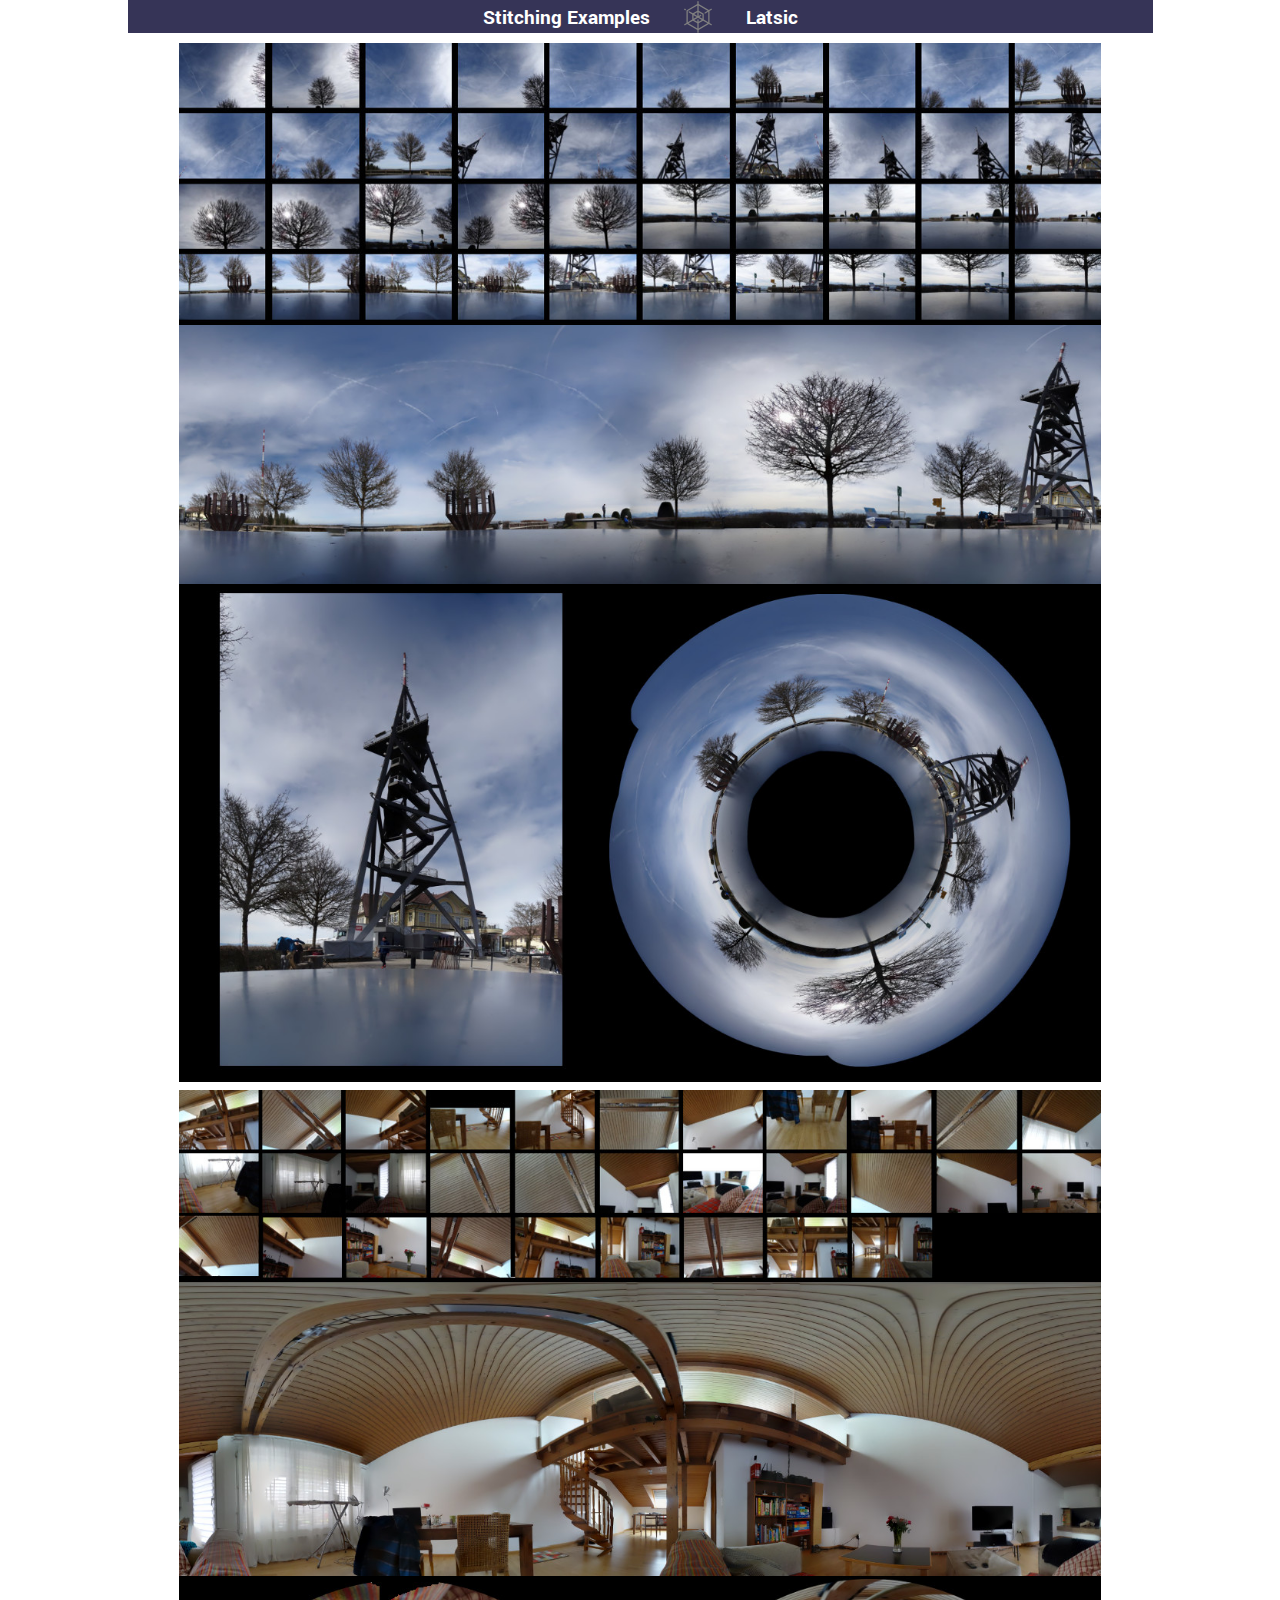
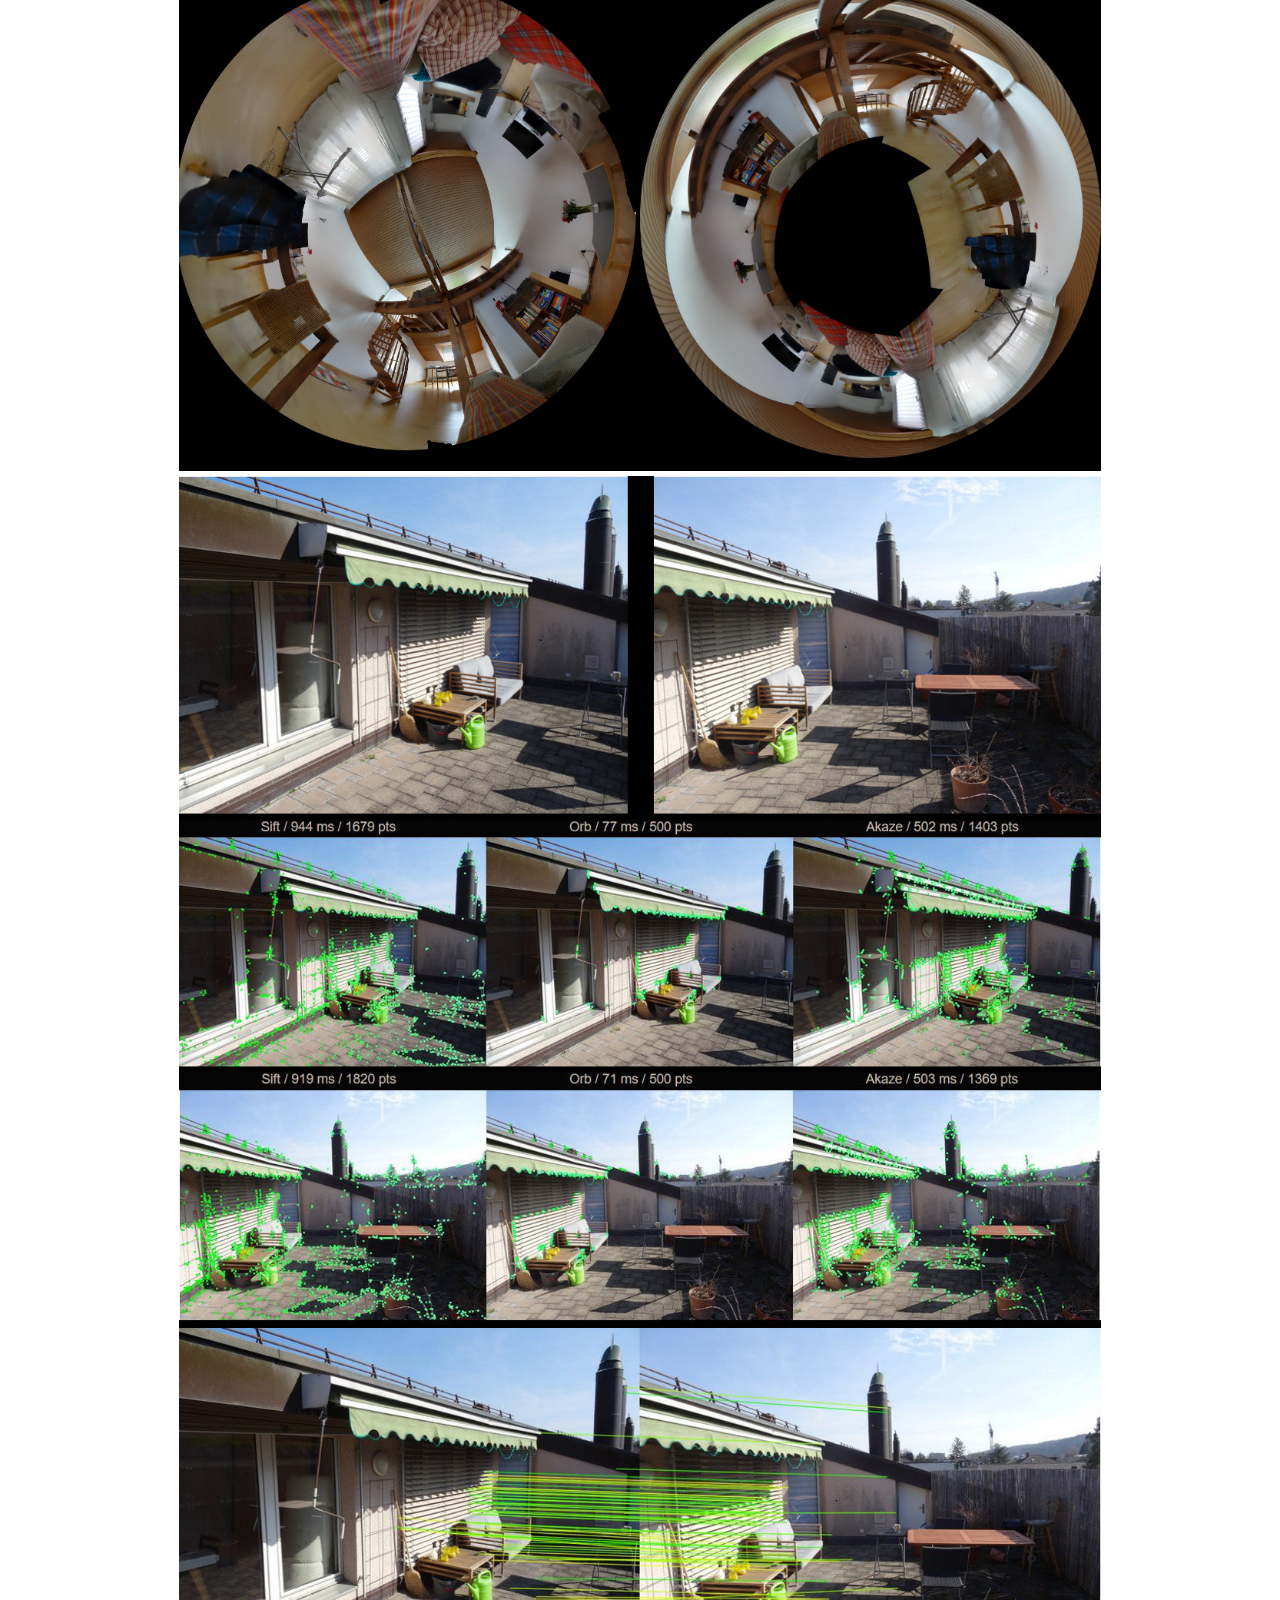
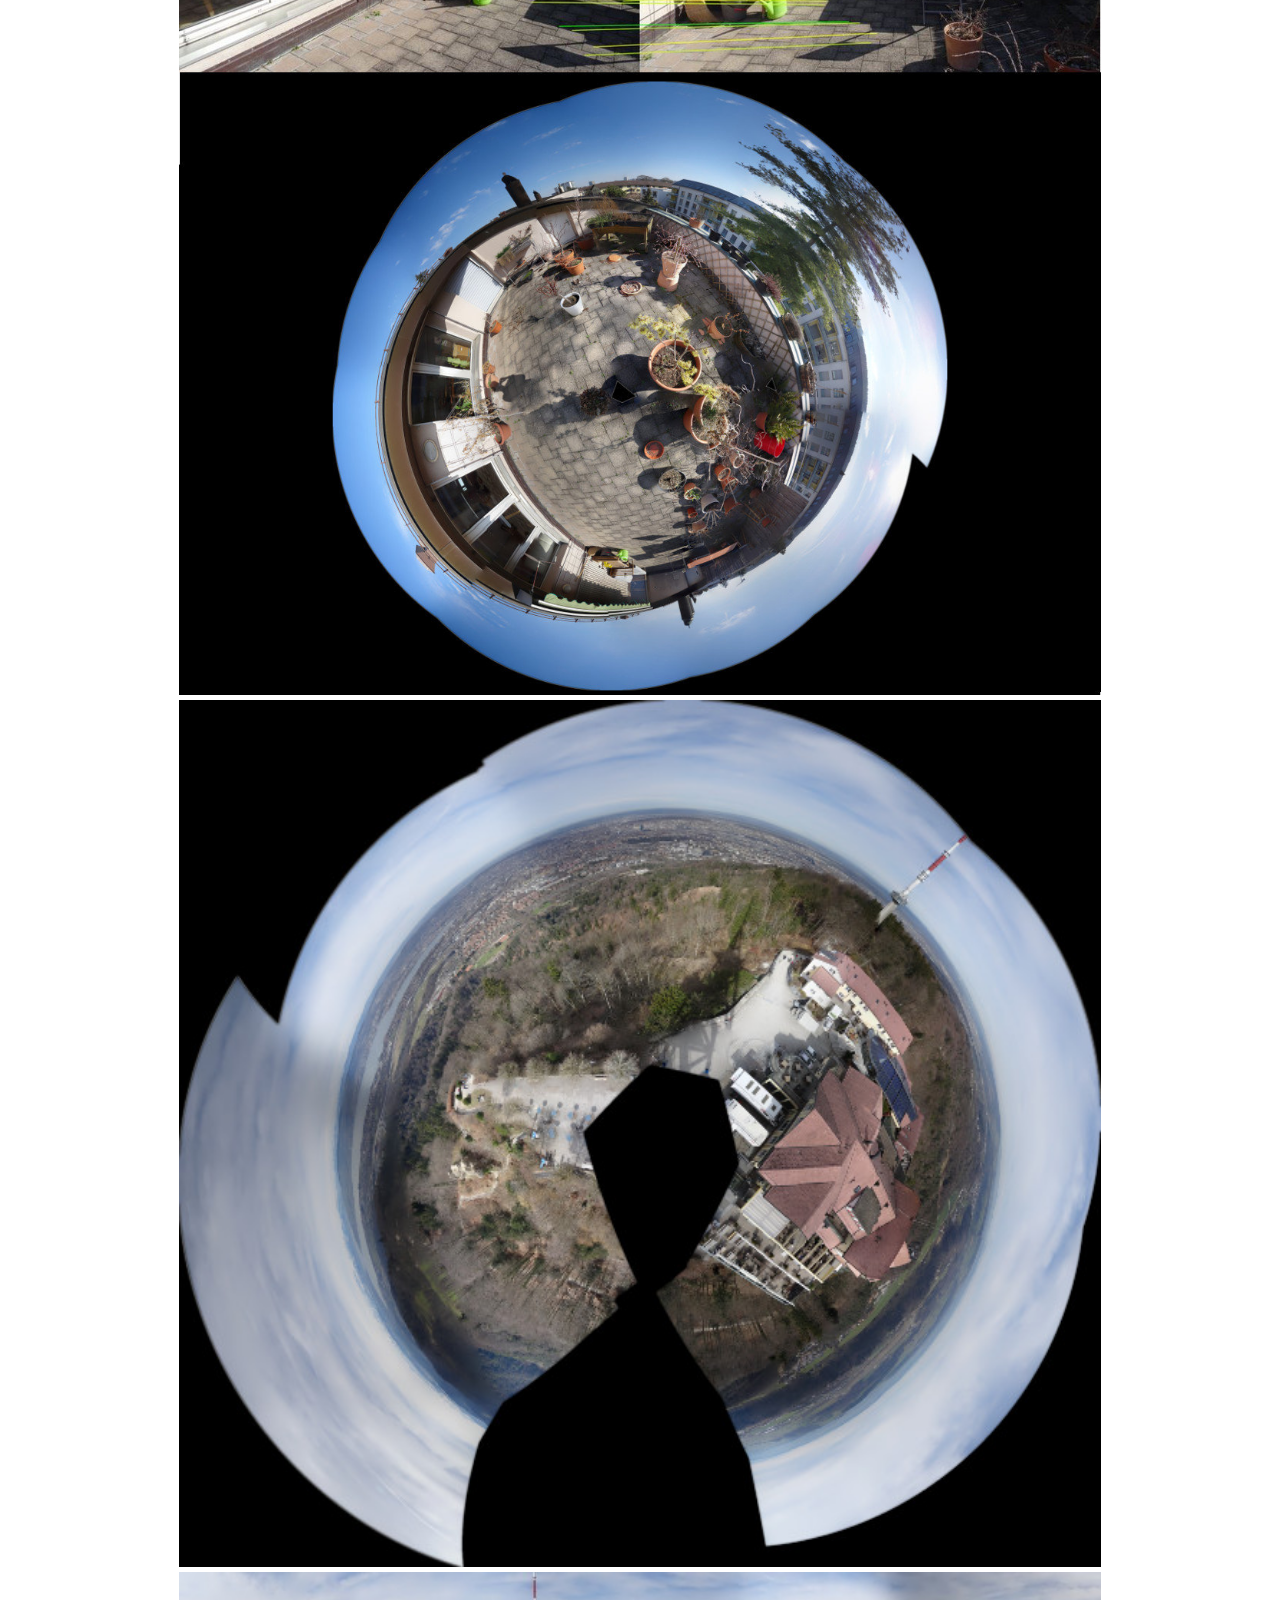
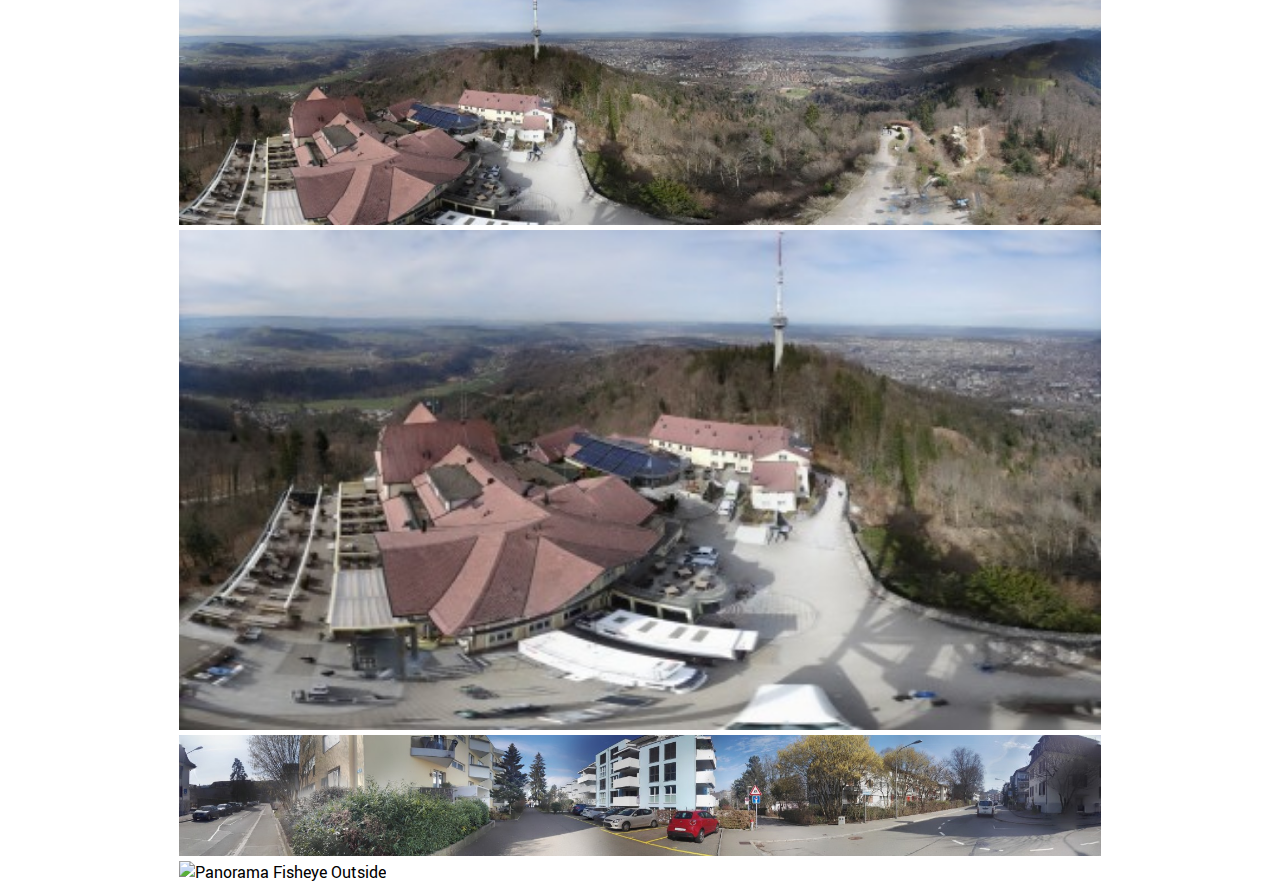
==== stitching.html @ bf457649 "add stitching example images to new page stitching" ====
<!DOCTYPE html>
<html lang="en">

<head>
  <!-- Global Site Tag (gtag.js) - Google Analytics -->
  <script async src="https://www.googletagmanager.com/gtag/js?id=UA-133514855-1"></script>
  <script>
    window.dataLayer = window.dataLayer || [];
    function gtag(){dataLayer.push(arguments);}
    gtag('js', new Date());
    gtag('config', 'UA-133514855-1');
  </script>

  <meta charset="utf-8/">
  <meta name="viewport" content="width=device-width, initial-scale=1.0, maximum-scale=1.0" />
  <title>Latsic Stitching Gallery</title>
  <link rel="stylesheet" href="styles.css" type="text/css" />
  <link rel="stylesheet" href="styles_stitching.css" type="text/css" />
</head>

<body>
  <div class="page-background">
    <div class="page">
      
      <header class="header">
        <a href="./index.html" class="header-content">
            
          <h3>Stitching Examples</h3>
          <img src="images/web.svg" class="header-logo" />
          <h3>Latsic</h3>
        </a>
      </header>

      <div
        class="fixed-header-offset"
        style="background-color: #00000000; min-height: 10px; height: 10px; width:100%"
      >
      </div>
      <div
        class="images-panel"
      >
        <div>
          <img
            src="./images/stitching/Table_Collection.jpg"
            alt="Stitching Collection Table"
            width="100%"
          >
        </div>
        <div>
          <img
            src="./images/stitching/wz_collection.jpg"
            alt="Stitching Collection WZ"
            width="100%"
          >
        </div>
        <div>
          <img
            src="./images/stitching/balcony_collection.jpg"
            alt="Stitching Collection Balcony"
            width="100%"
          >
        </div>
        <div>
          <img
            src="./images/stitching/Tower_Fisheye.jpg"
            alt="Panorama Fisheye Uetliberg"
            width="100%"
          >
        </div>
        <div>
          <img
            src="./images/stitching/Tower_Spherical.jpg"
            alt="Panorama Spherical Uetliberg"
            width="100%"
          >
        </div>
        
        <div>
          <img
            src="./images/stitching/Tower_SphericalSubSelection.jpg"
            alt="Panorama Spherical Uetliberg Selection"
            width="100%"
          >
        </div>
        <div>
          <img
            src="./images/stitching/Outside_Spherical.jpg"
            alt="Panorama Spherical Outside"
            width="100%"
          >
        </div>
        <div>
          <img
            src="./images/stitching/Outside_Fisheye.jpg"
            alt="Panorama Fisheye Outside"
            width="100%"
          >
        </div>
      </div>
    </div>
  </div>
</body>

</html>
---- styles.css ----
@font-face {
  font-family: 'Roboto';
  src: url('fonts/Roboto-Light-webfont.woff') format('woff');
  font-style: normal;
  font-weight: 300;
}

@font-face {
  font-family: Roboto;
  src: url('fonts/Roboto-LightItalic-webfont.woff') format('woff');
  font-style: italic;
  font-weight: 300;
}

@font-face {
  font-family: Roboto;
  src: url('fonts/Roboto-Bold-webfont.woff') format('woff');
  font-style: normal;
  font-weight: 700;
}
@font-face {
  font-family: Roboto;
  src: url('fonts/Roboto-Medium-webfont.woff') format('woff');
  font-style: normal;
  font-weight: 500;
}
@font-face {
  font-family: Roboto;
  src: url('fonts/Roboto-Regular-webfont.woff') format('woff');
  font-style: normal;
  font-weight: 400;
}

*
{
  margin: 0;
  padding: 0;
  box-sizing: border-box;
}

html {
  font-size: 100%;
  background-color: white;
  
}
.page-background {
  background-color: white;
}
.page {
  margin: 0 auto;
  font-family: "Roboto", sans-serif;
}
.header {
  position: fixed;
  z-index: 1000;
  top: 0;
  margin-top: 0;
  padding-top: 0;
  width: 100%;
  height: 33px;
  display: flex;
  background-color: rgb(54, 52, 87);
  color: white
}
.header-content {
  width: 100%;
  display: flex;
  align-items: center;
  justify-content: center;
}
.header-logo {
  width: 2rem;
  margin: 0 2rem;
}
.header-logo {
  filter: invert(.5);
}
.header h1 {
  font-family: "Roboto", sans-serif;
  font-size: 1.5rem;
  margin-right: 1.2rem;
}
.hr-title {
  background-color:rgb(54, 52, 87);
  height: 1px;
}
.nav-and-content {
  position: absolute;
  top: 33px;
  height: 40px;
}
.nav-bar {
  position: fixed;
  width: 100%;
  height: 62px;
  background-color: rgb(222, 232, 243);
  z-index: 10000;
}
.nav-bar-content {
  display: flex;
  flex-direction: row;
  flex-wrap: wrap;
  justify-content: space-between;
}
.nav-bar-content-div {
  display: flex;
  align-items: baseline;
}
.nav-bar img {
  width: 2.5rem;
  max-height: 1.5rem;
  margin: 0.2rem 0.2rem;
}
.nav-bar-item,
.nav-bar-item:visited {
  display: block;
  text-decoration: none;
  color: #000;
  padding: 0.3rem 0.3rem;
}
.nav-bar-item > img {
  width: 2rem;
  height: 2rem;
}
.nav-bar-item:hover {
  background-color: #E9E9E9;
}
.nav-bar-item p{
  font-family: "Roboto", sans-serif;
  font-size: 0.8rem;
  font-weight: bold;
}
.articles {
  position: relative;
  top: 61px;
  display: flex;
  flex-direction: column;
  min-height: 100vh;
}
.article-std {
  background-color: rgb(246, 246, 248);
  padding: 1rem;
}
.article-title {
  display: flex;
  justify-content: space-between;
  align-items: center;
  padding: 0.5rem 0.5rem;
  color: rgb(54, 52, 87);
}
.article-title a {
  text-decoration: none;
  color: rgb(180, 12, 12);
}
.article-structure {
  display: flex;
  flex-direction: column;
  align-items: flex-start;
  margin: 1rem;
}
.article-image {
  display: block;
  margin: auto;
  padding-bottom: 1rem;
  flex: 1;
}
.article-image > img {
  width: auto;
  height: auto;
  max-width: 100%;
  margin: 0 auto;
}
.article-image > figcaption{
  text-align: center;
  font-size: 0.8rem;
  margin: 0 auto;
  padding-bottom: 0.2rem;
}
.article-text {
  width: 100%;
  margin-top: 1rem;
  flex:1;
  flex-direction: column;
  display: flex;
  font-size: 0.9rem;
  font-weight: 400;
  color: rgb(1, 1, 17);
}
.article-text a{
  text-decoration: none;
  color: rgb(180, 12, 12);
}
.article-p:not(:last-child) {
  margin-bottom: 0.3rem;
}
.fixed-header-align {
  display: block;
  padding-top: 95px;
  margin-top: -95px;
}

/* Mobile Systems */
@media only screen and (max-width: 750px) {
  html {
    font-size: 100%;
  }
  .page {
    max-width: 100%;
  }
}

/* Tablet Styles */
@media only screen and (min-width: 751px) and (max-width: 1024px) {
  .page {
    max-width: 100%;
  }
  .article-std {
    width: 100%;
  }
  .article-structure {
    flex-direction: row;
  }
  .article-text {
    margin: 0;
  }
  .article-image > img {
    display: inline-block;
    max-width: 90%;
  }
  .article-image-right {
    margin-left: 15%;
  }
  .article-image > figcaption {
    text-align: left;
  }
  .article-image > figcaption.article-figcaption-right {
    text-align: center;
  }
}

/* Desktop Systems */
@media only screen and (min-width: 1025px) {
  
  .page {
    max-width: 1025px;
  }
  .header {
    width: 1025px;
  }
  .header nav {
    display: none;
  }
  .nav-bar {
    width: 50px;
    min-height: 100vh;
    max-height: 100vh;
  }
  .nav-bar img {
    max-height: 2rem;
  }
  .nav-and-content {
    display: flex;
    flex-direction: row;
    min-height: 100vh;
    max-height: 100vh;
  }
  .nav-bar-content {
    flex-direction: column;
  }
  .nav-bar-content-div {
    flex-direction: column;
  }
  .articles {
    left: 50px;
    top: 0px;
    width: 975px;
    min-height: 100vh;
    max-height: 100vh;
  }
  .article-structure {
    flex-direction: row;
  }
  .article-text {
    margin: 0;
  }
  .article-image > img {
    display: inline-block;
    max-width: 90%;
  }
  .article-image-right {
    margin-left: 15%;
  }
  .article-image > figcaption {
    text-align: left;
  }
  .article-image > figcaption.article-figcaption-right {
    text-align: center;
  }
  .fixed-header-align {
    padding-top: 33px;
    margin-top: -33px;
  }
}
---- styles_stitching.css ----
header > a {
  text-decoration: none;
  color: inherit;
}

.fixed-header-align {
  display: block;
  padding-top: 33px;
  margin-top: -33px;
}
.fixed-header-offset {
  display: block;
  margin-top: 33px;
}

.images-panel {
  width: 90%; 
  margin: 0 auto;
}
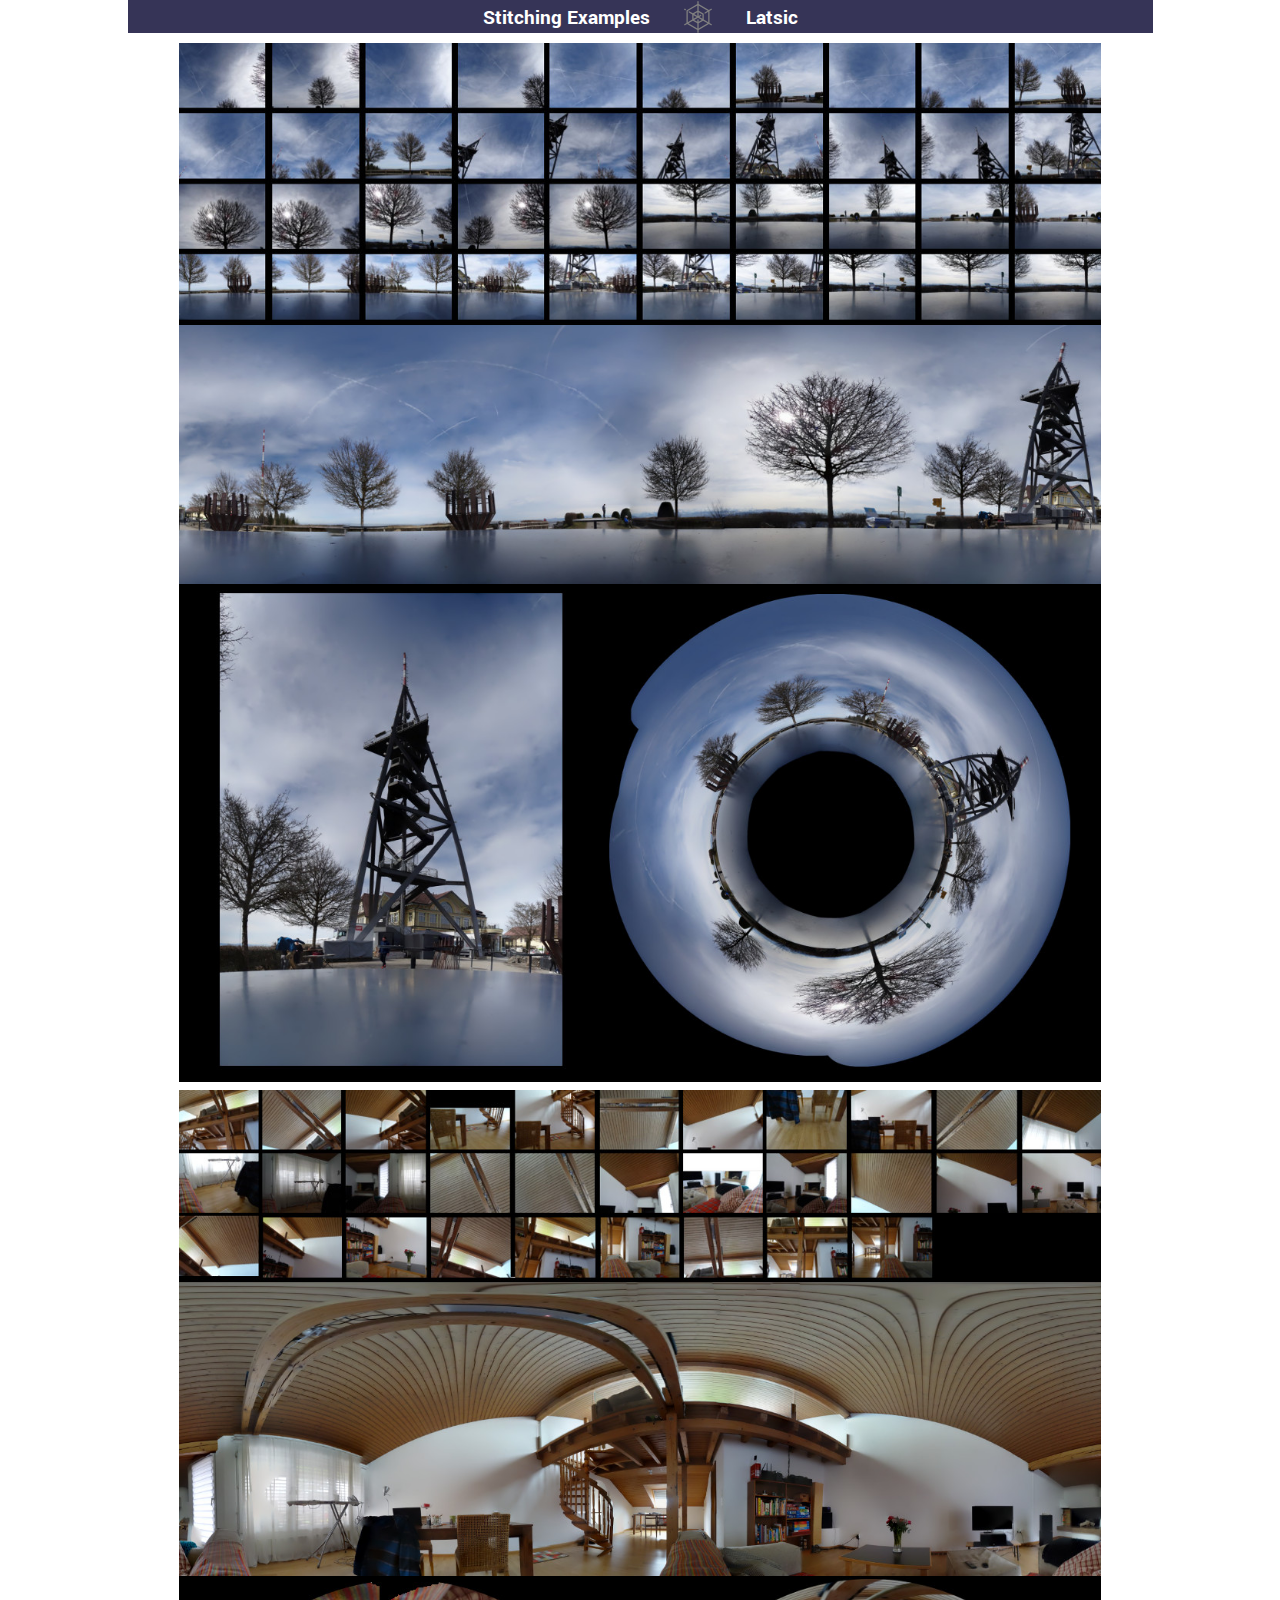
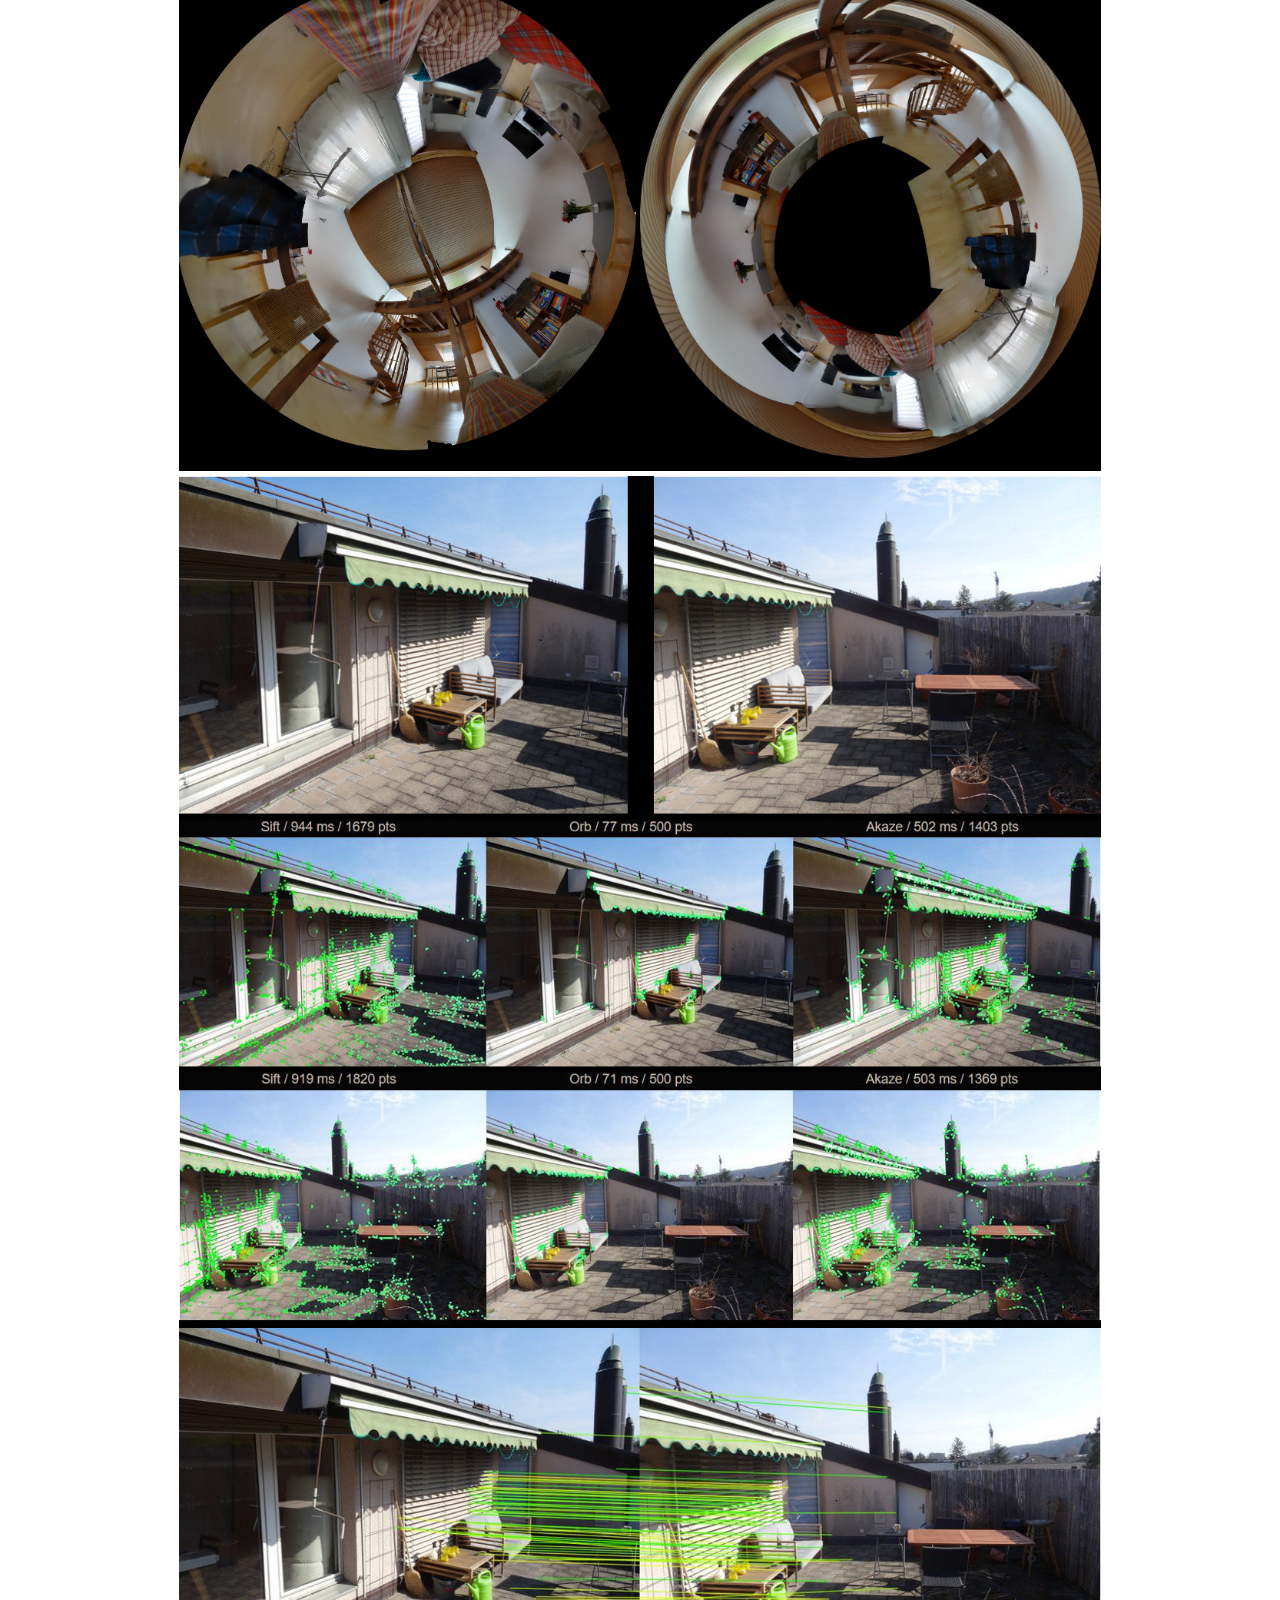
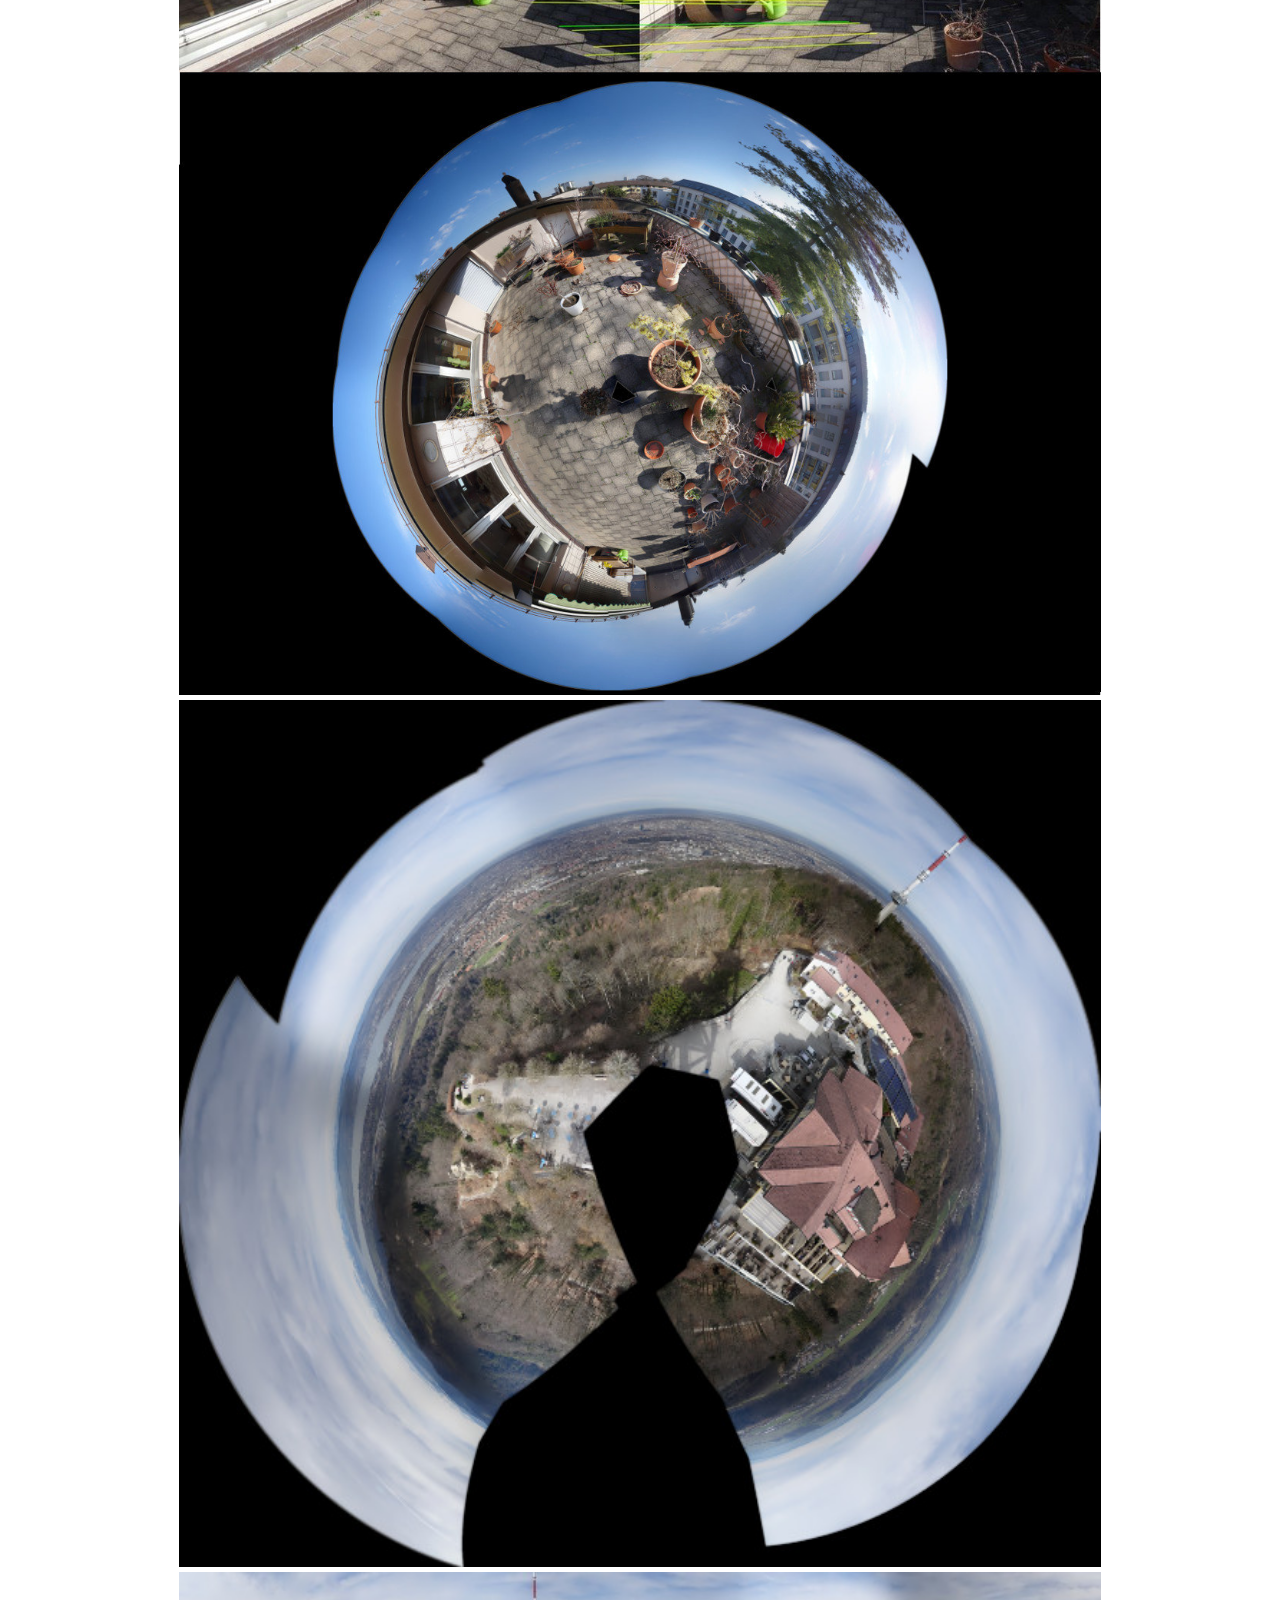
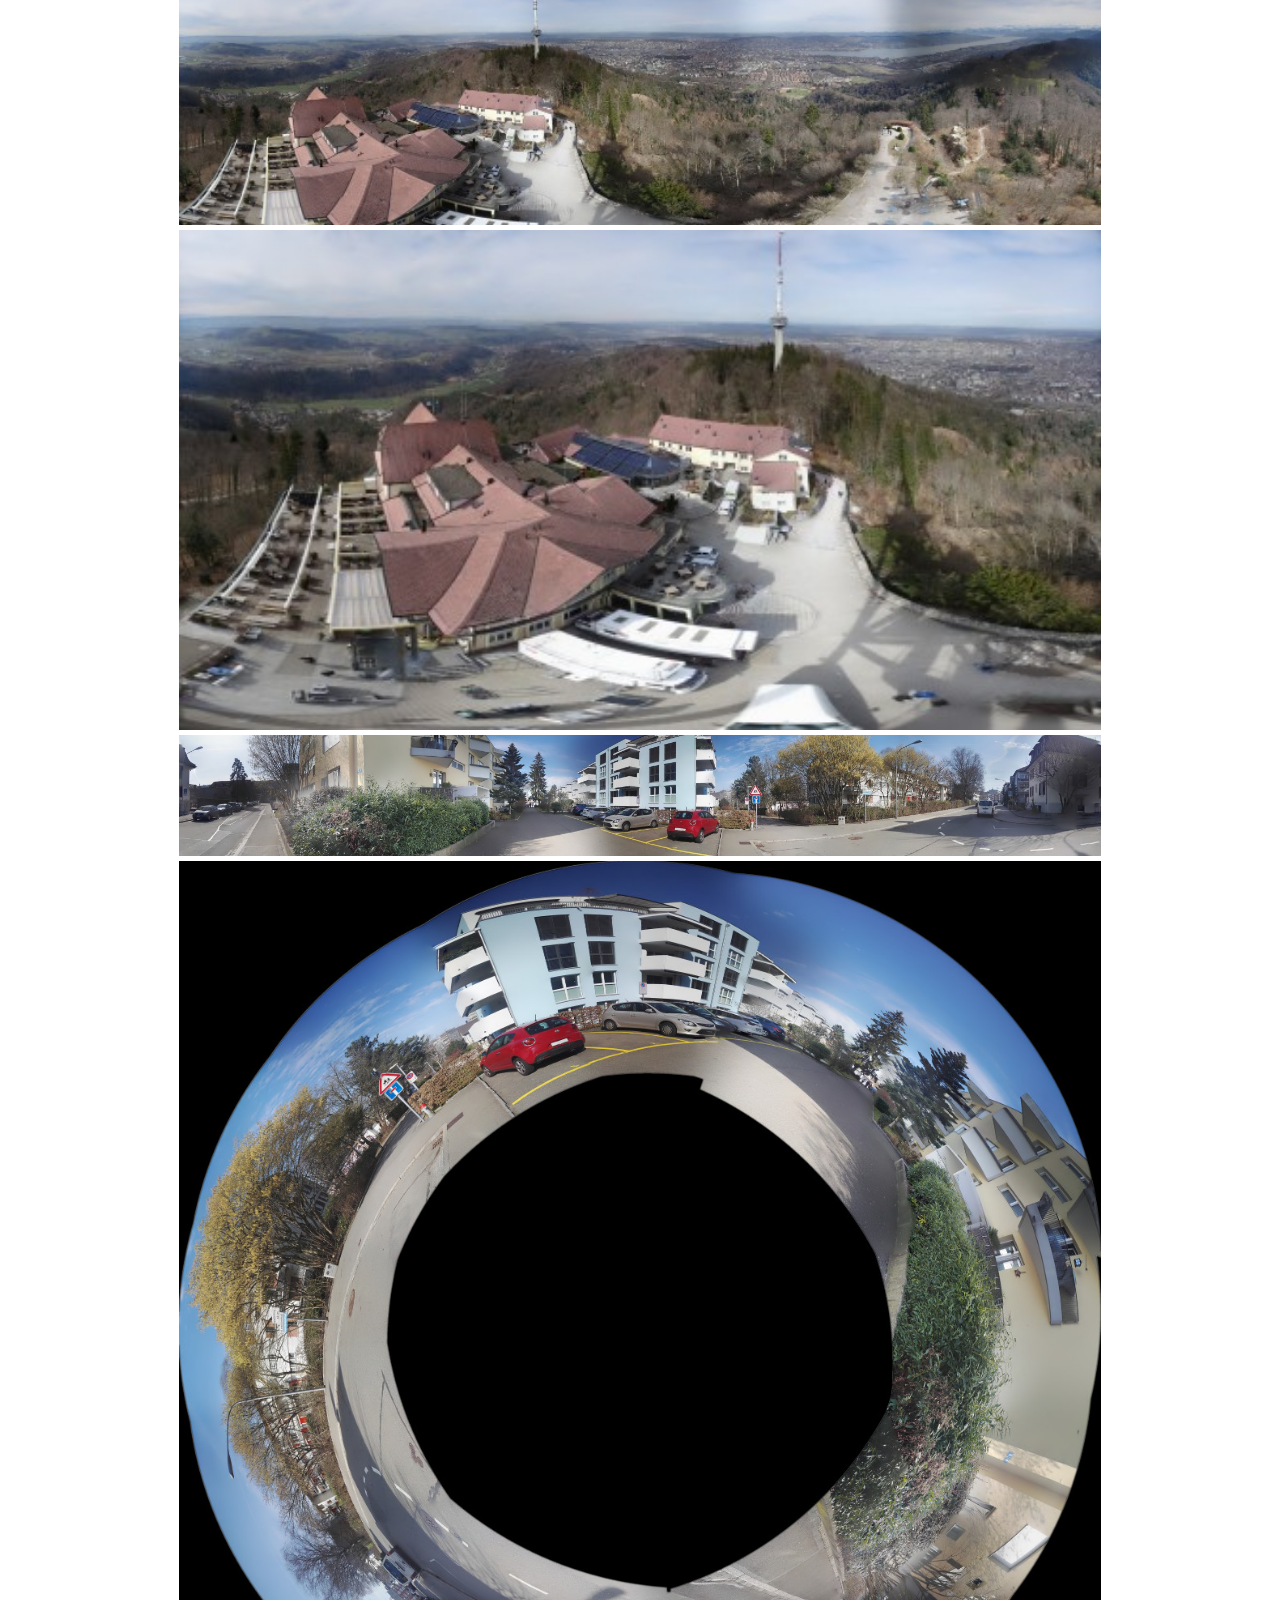
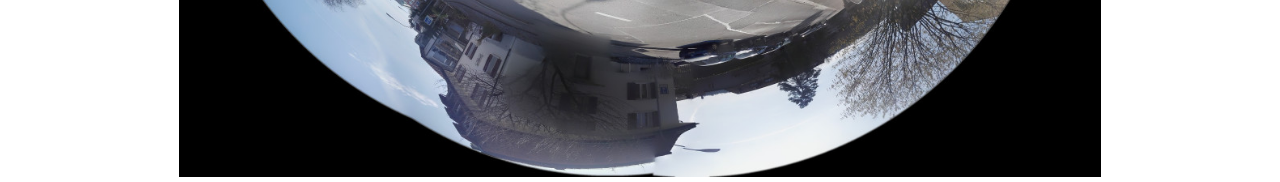
==== commit 3dafce90: "spelling" ====
--- a/stitching.html
+++ b/stitching.html
@@ -91,7 +91,7 @@
         </div>
         <div>
           <img
-            src="./images/stitching/Outside_Fisheye.jpg"
+            src="./images/stitching/Outside_Fisheye1.jpg"
             alt="Panorama Fisheye Outside"
             width="100%"
           >
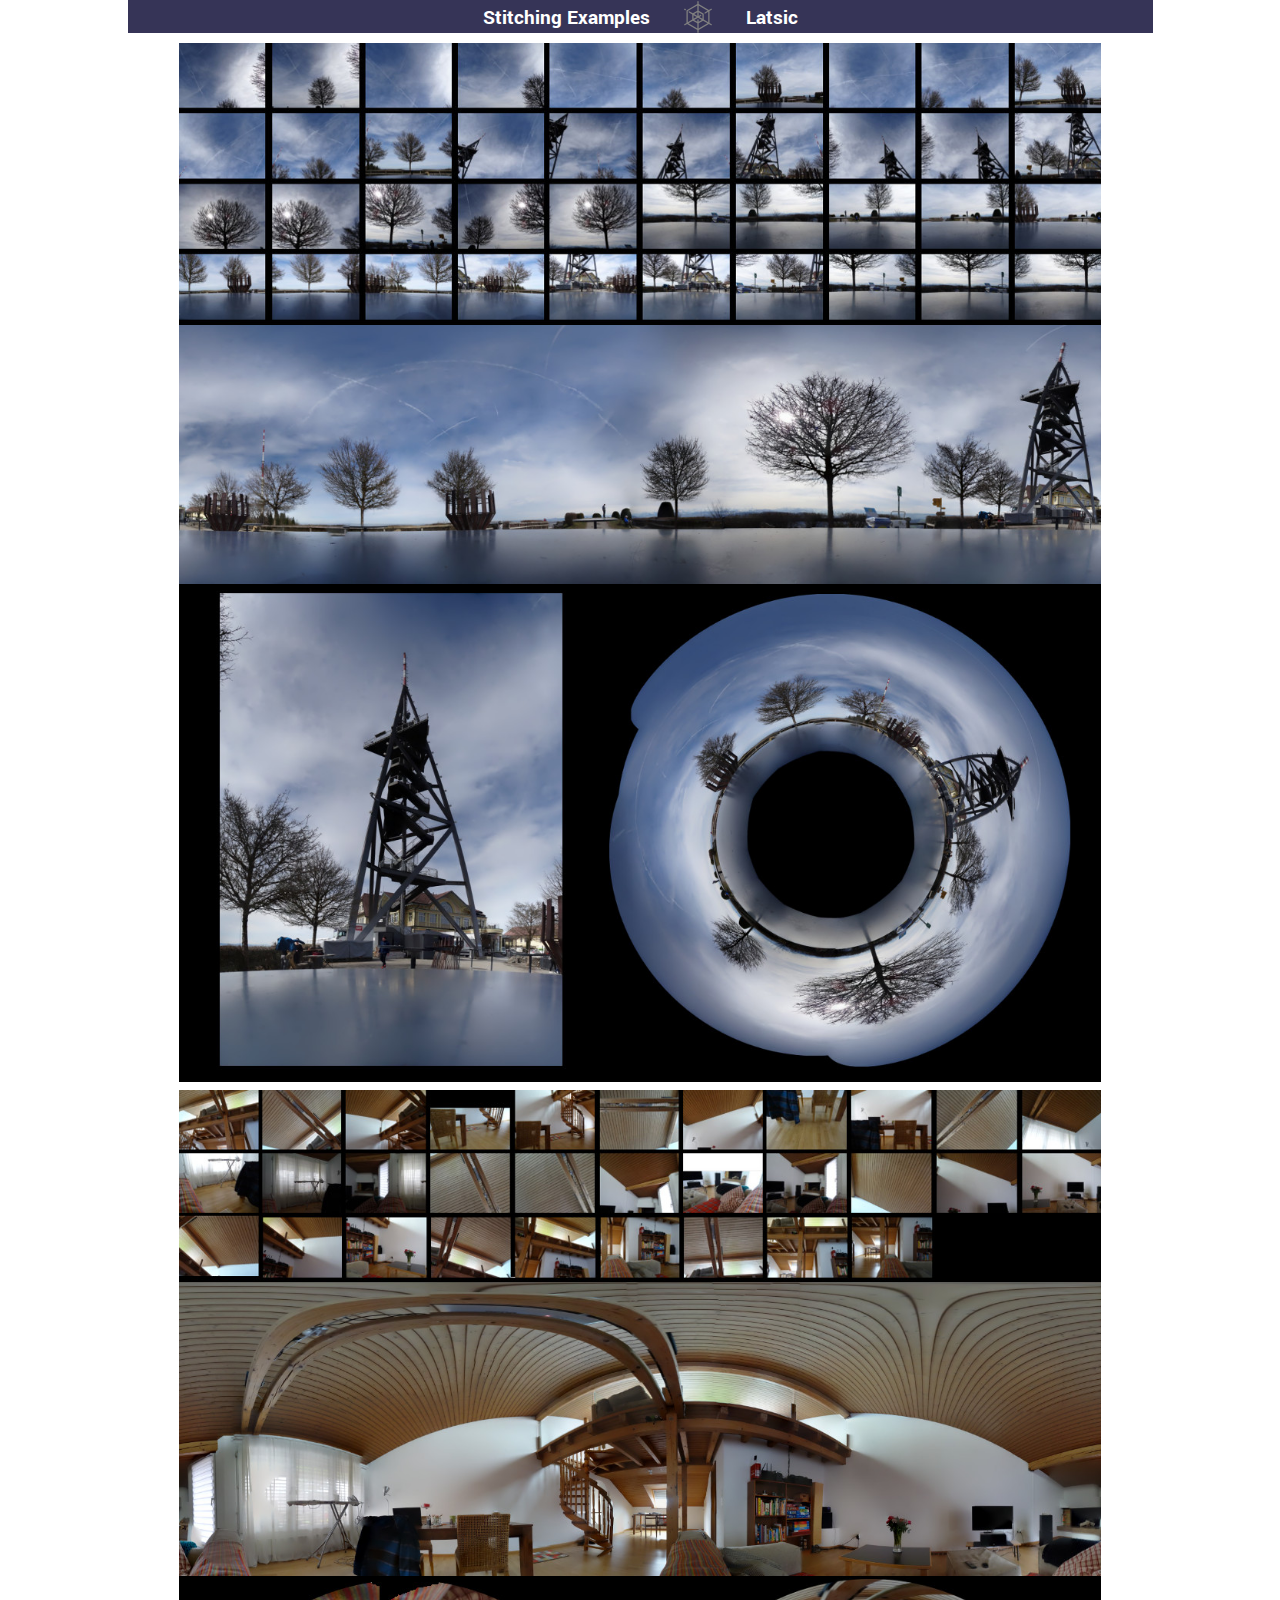
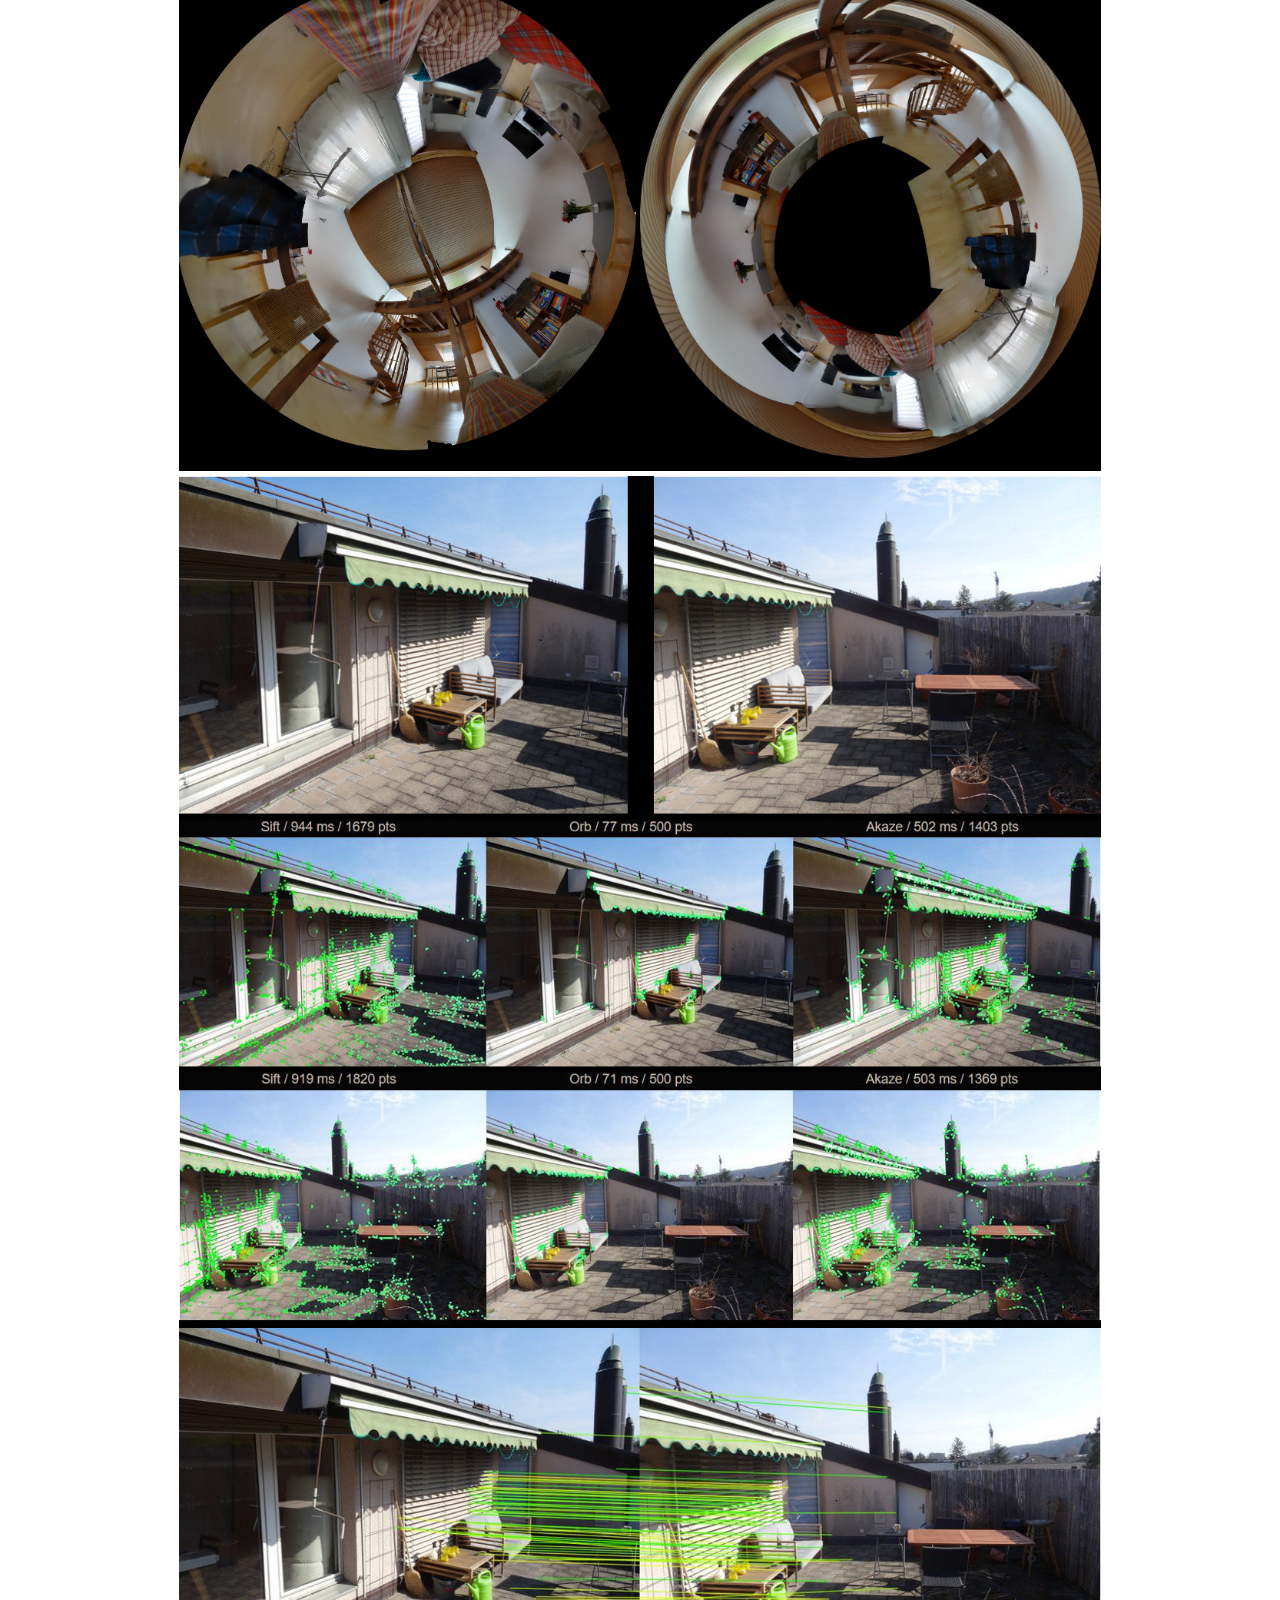
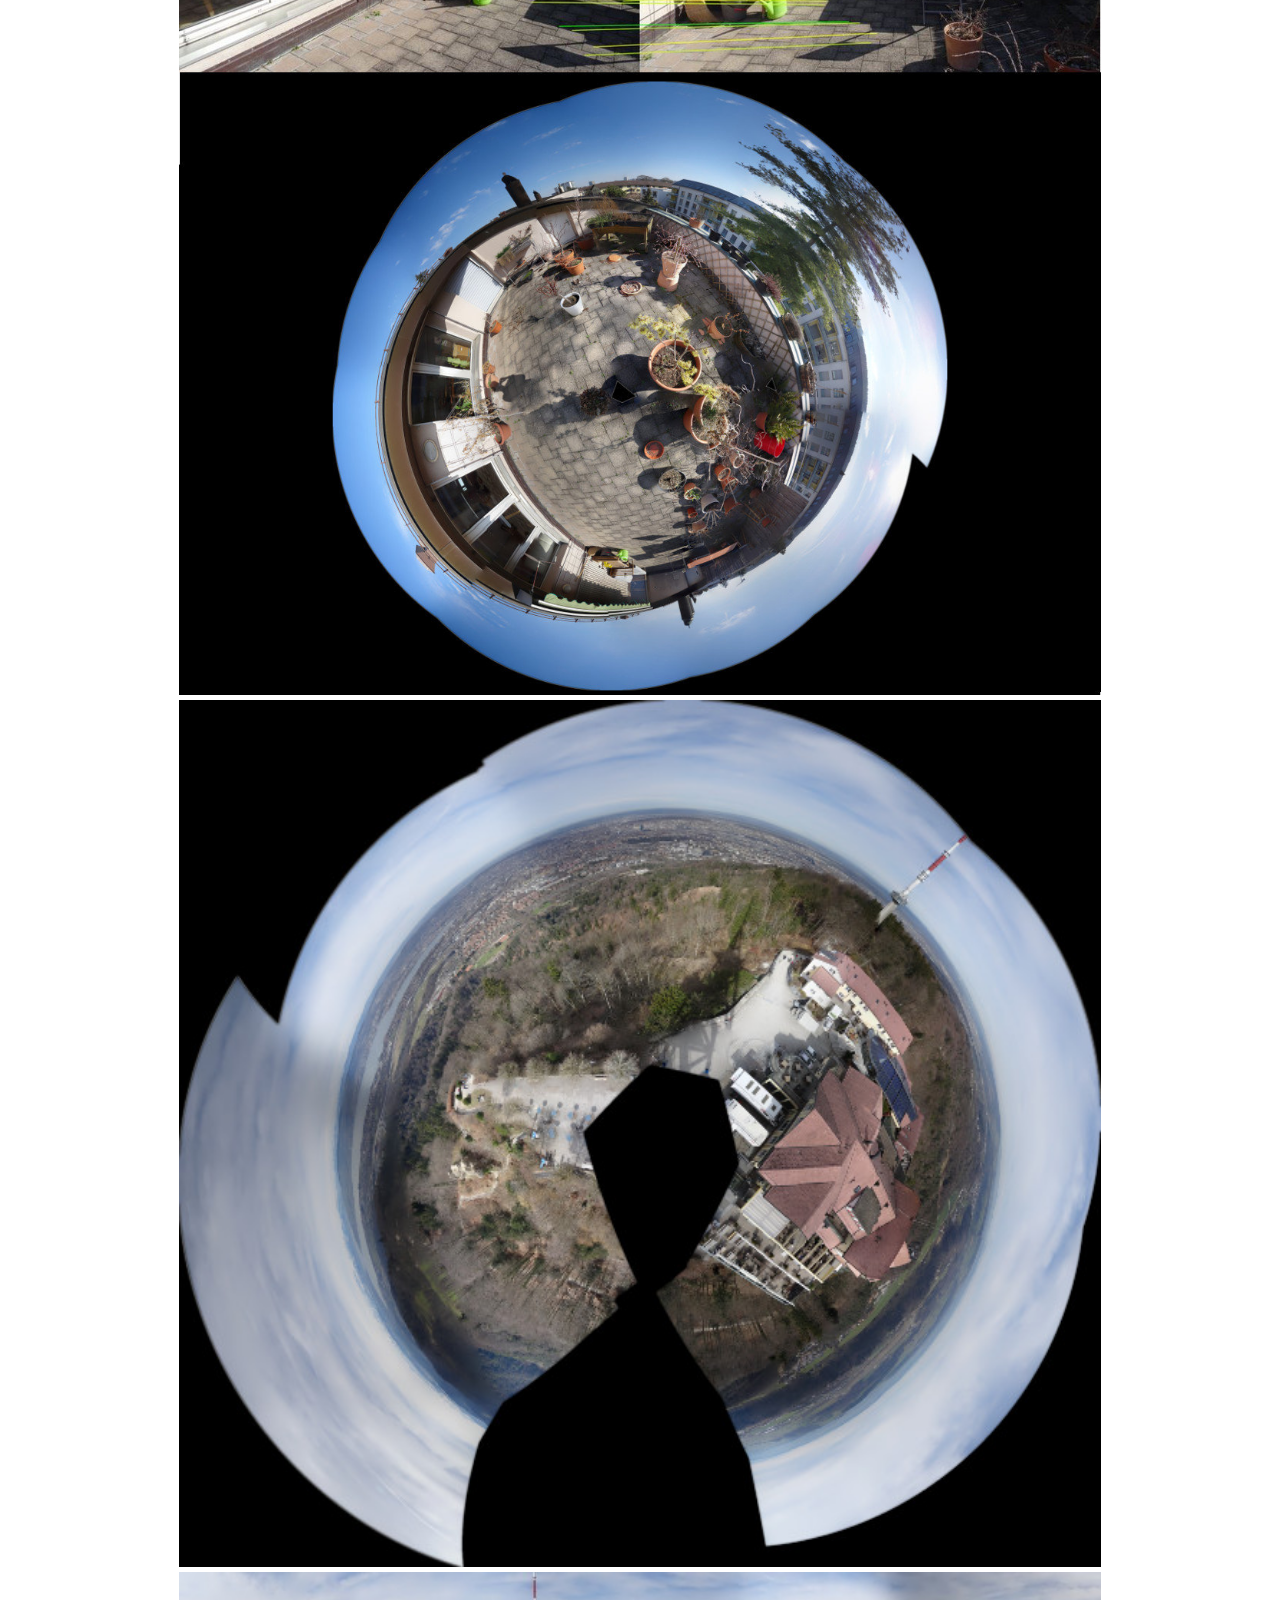
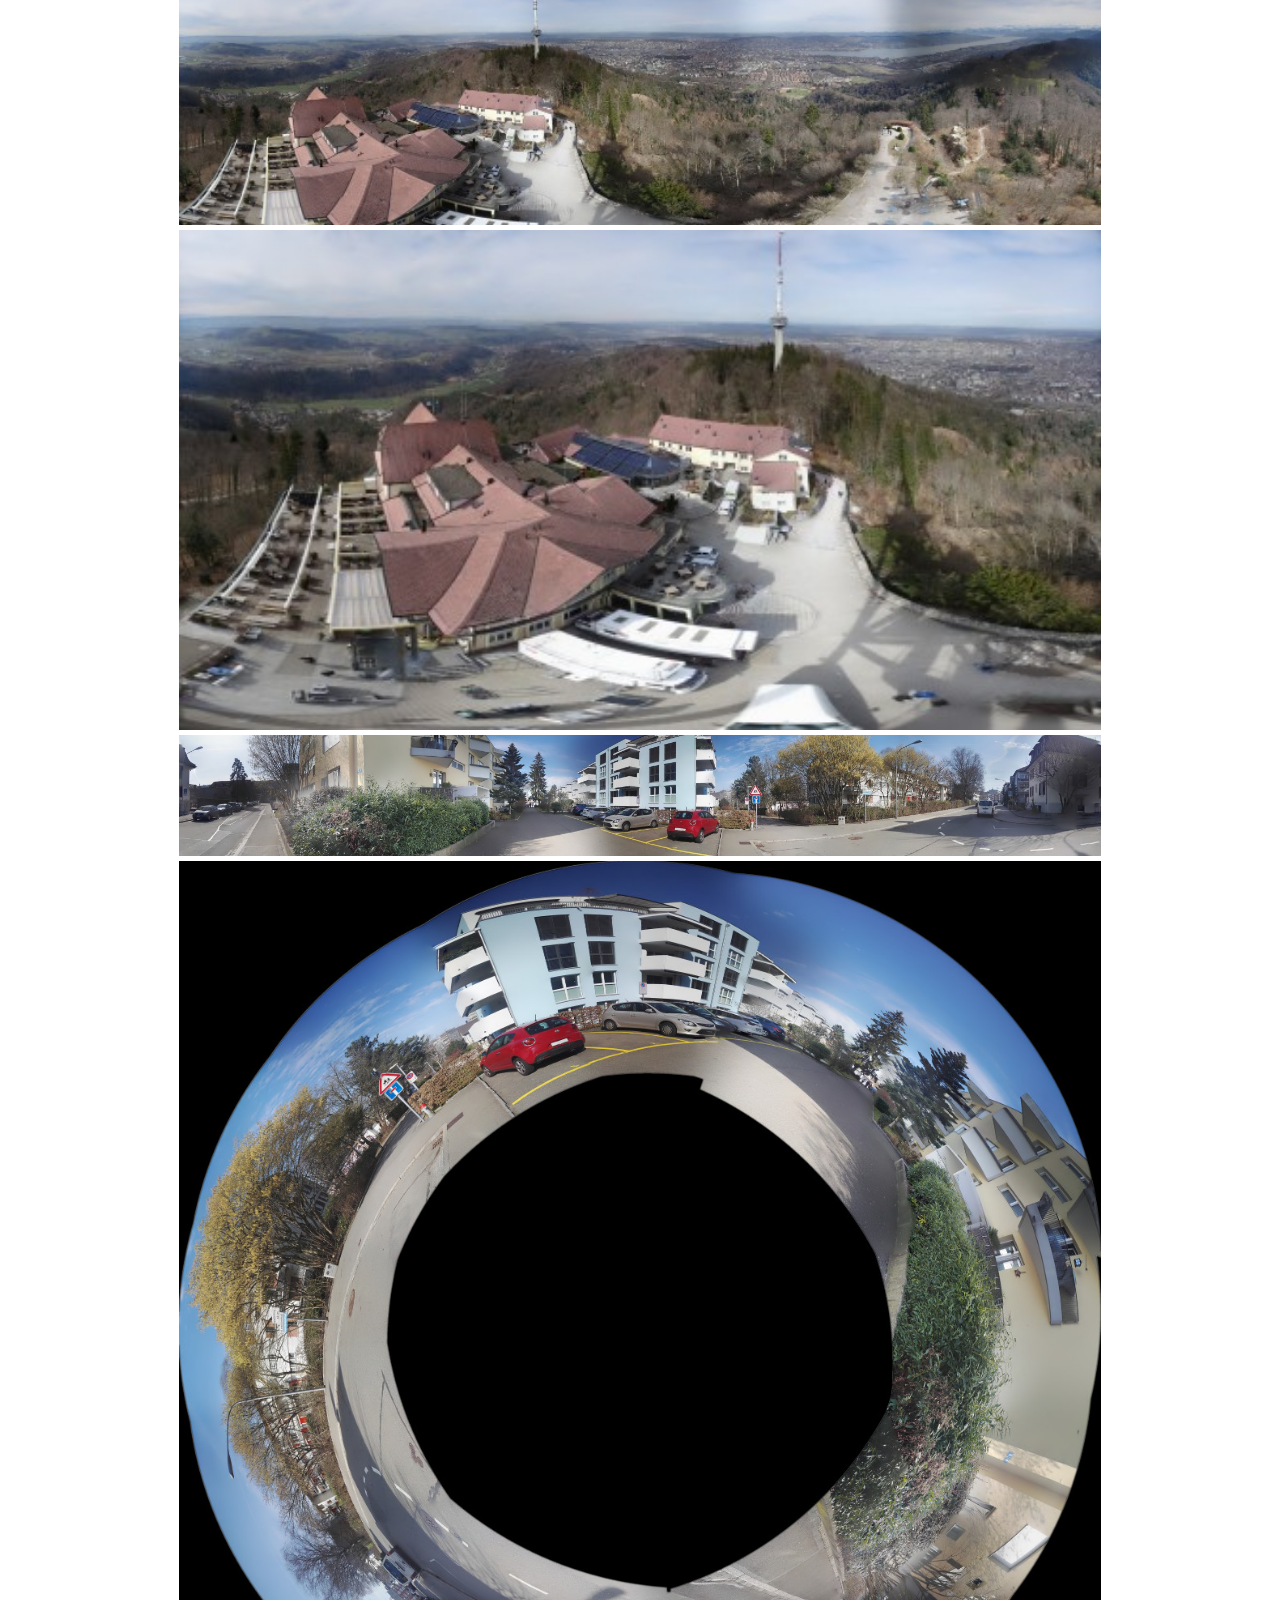
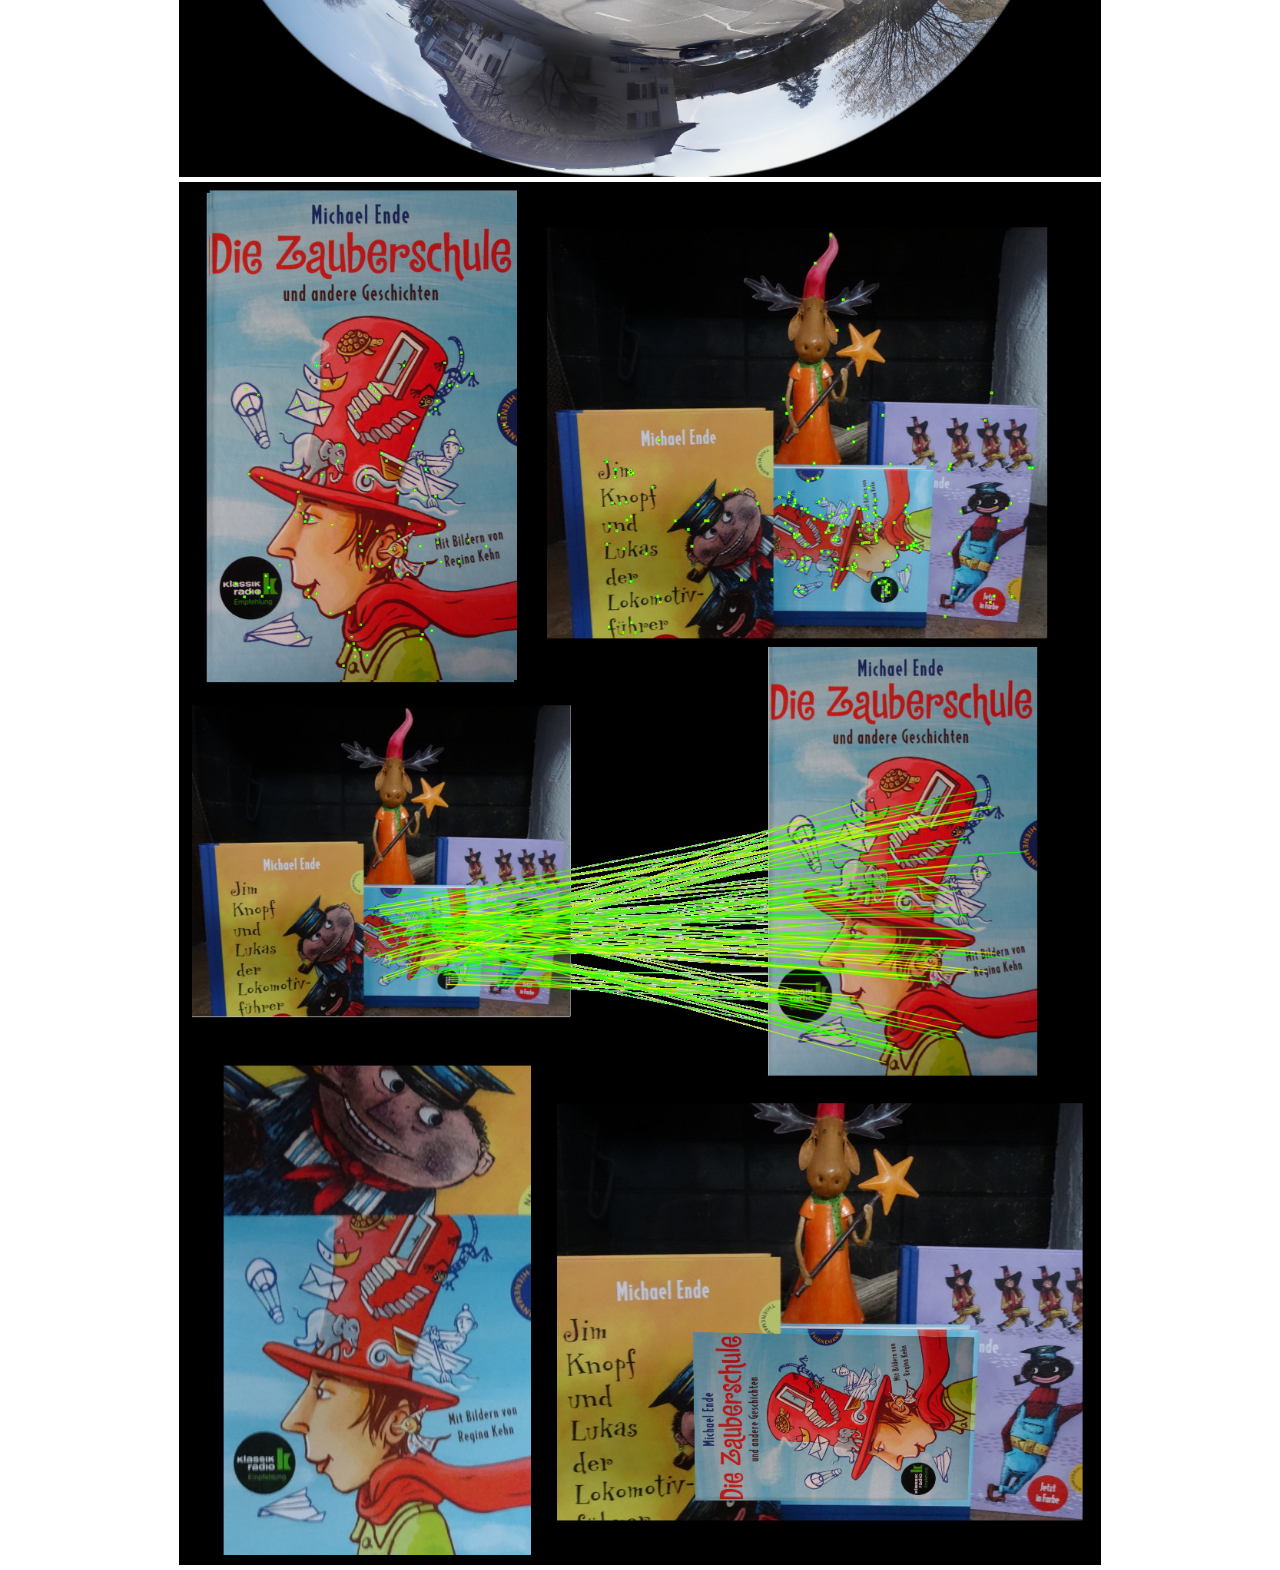
==== commit 43c15ddc: "add image align image michael ende" ====
--- a/stitching.html
+++ b/stitching.html
@@ -96,6 +96,13 @@
             width="100%"
           >
         </div>
+        <div>
+          <img
+            src="./images/stitching/collectionME.jpg"
+            alt="Align Image Michael Endle Zauberschule"
+            width="100%"
+          >
+        </div>
       </div>
     </div>
   </div>
